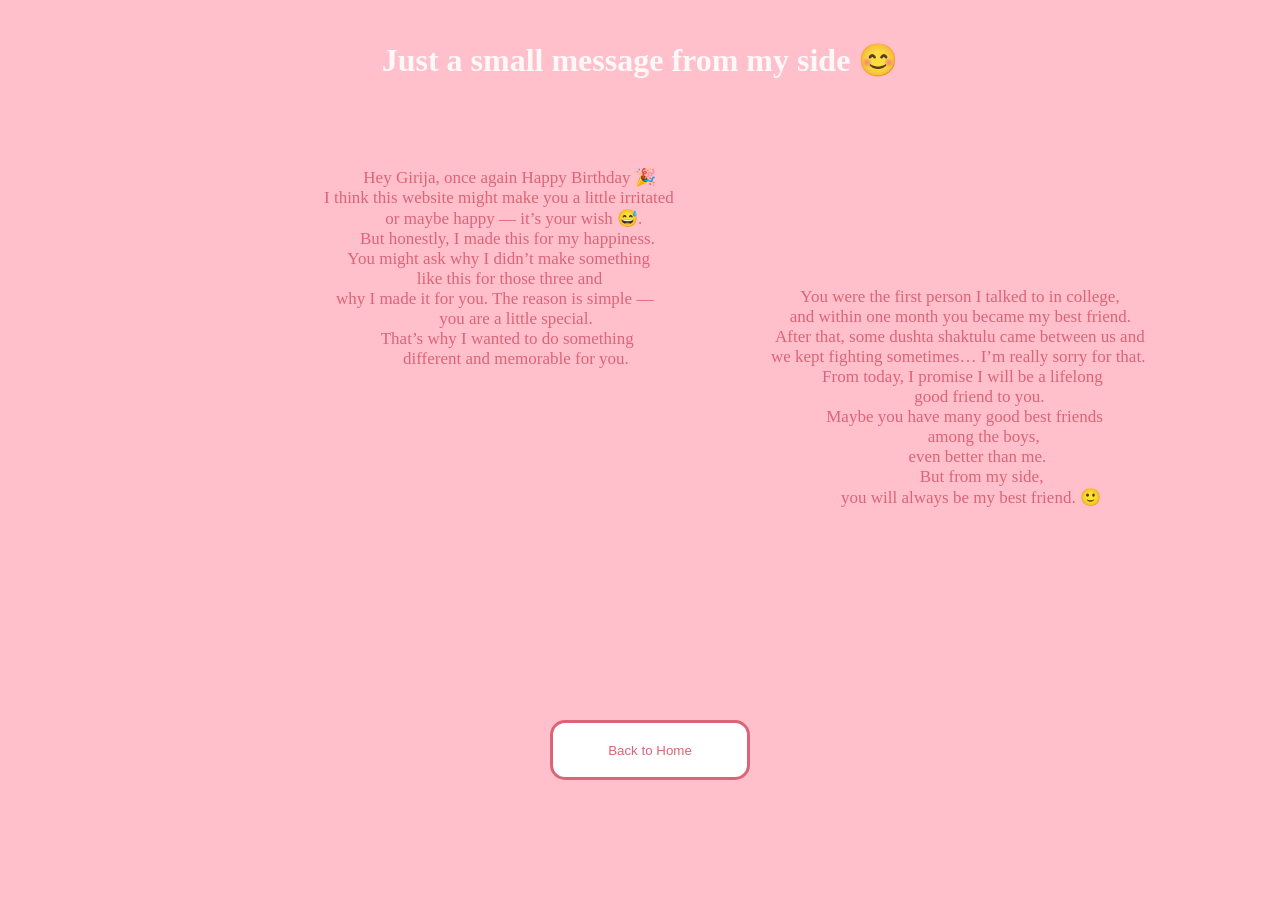
==== msg.html @ 5ae8f044 "Add files via upload" ====
<!DOCTYPE html>
<html lang="en">
<head>
    <meta charset="UTF-8">
    <meta name="viewport" content="width=device-width, initial-scale=1.0">
    <title>Message</title>
    <link rel="stylesheet" href="msg.css">
</head>
<body>
    <div class="msg" style="background-image: url('girija/back3.jpg'); background-size: cover;">
        <h1>Just a small message from my side 😊</h1>
        <div class="butterfly">
           <img src="girija/butterfly.png" class="bb0" height="25px" width="25px">
           <img src="girija/butterfly2.png" class="bb1" height="35px" width="35px">
           <img src="girija/butterfly1.png" class="bb2" height="55px" width="55px">
           <img src="girija/butterfly.png" class="bb3" height="20px" width="20px">
           <img src="girija/butterfly2.png" class="bb4" height="40px" width="40px">
           <img src="girija/butterfly.png" class="bb5" height="20px" width="20px">
           <img src="girija/butterfly.png" class="bb6" height="34px" width="34px">
           <img src="girija/butterfly1.png" class="bb7" height="50px" width="50px">
        </div>
        <a href="http://127.0.0.1:5500/index.html">
          <button> Back to Home</button>
        </a>
        
        <pre class="msg1">
            Hey Girija, once again Happy Birthday 🎉
        I think this website might make you a little irritated 
              or maybe happy — it’s your wish 😅.
           But honestly, I made this for my happiness.
        You might ask why I didn’t make something 
             like this for those three and 
      why I made it for you. The reason is simple — 
               you are a little special.
            That’s why I wanted to do something 
               different and memorable for you.
        </pre>
        <pre class="msg2">
            You were the first person I talked to in college,
             and within one month you became my best friend. 
            After that, some dushta shaktulu came between us and
            we kept fighting sometimes… I’m really sorry for that. 
              From today, I promise I will be a lifelong 
                     good friend to you.
              Maybe you have many good best friends
                        among the boys, 
                    even better than me.
                      But from my side,
                 you will always be my best friend. 🙂
            </pre>
            
    </div> 
</body>
</html>
---- msg.css ----
body{
margin:0;
font-family: Arial, sans-serif;
}

.msg{
background-color:pink;
height:100vh;
display:flex;
flex-direction:column;
justify-content:center;
align-items:center;
text-align:center;
position:relative;
}

h1{
color: rgba(255, 255, 255, 0.879);
position: absolute;
top: 20px;
font-family:'Pacifico', cursive;
}

.msg1{
font-family:'Pacifico', cursive;
color: rgb(220, 100, 120);
position: absolute;
top:150px;
font-size: 17px;
left: 290px;
}

.msg2{
font-family:'Pacifico', cursive;
color: rgb(220, 100, 120);
position: absolute;
top:270px;
font-size: 17px;
left: 720px;
}

.butterfly{
position:absolute;
top:0;
left:0;
width:100%;
height:100%;
pointer-events:none;
z-index:10;
}

.butterfly img{
position:absolute;
}

/* Butterfly Positions */

.bb0{
top:80px;
left:-50px;
animation:flyA 16s linear infinite;
}

.bb1{
top:200px;
left:-80px;
animation:flyB 18s linear infinite;
}

.bb2{
top:350px;
left:-70px;
animation:flyC 20s linear infinite;
}

.bb3{
top:500px;
left:-90px;
animation:flyD 22s linear infinite;
}

.bb4{
top:120px;
left:-90px;
animation:flyE 22s linear infinite;
}

.bb5{
top:420px;
left:-90px;
animation:flyF 22s linear infinite;
}

.bb6{
top:250px;
left:-90px;
animation:flyG 22s linear infinite;
}

.bb7{
top:580px;
left:-90px;
animation:flyI 22s linear infinite;
}

/* Animations */

@keyframes flyA{
0%{transform:translate(0,0) rotate(0deg);}
25%{transform:translate(400px,-150px) rotate(30deg);}
50%{transform:translate(800px,120px) rotate(-20deg);}
75%{transform:translate(1000px,-100px) rotate(40deg);}
100%{transform:translate(1000px,80px) rotate(0deg);}
}

@keyframes flyB{
0%{transform:translate(0,0) rotate(0deg);}
25%{transform:translate(350px,150px) rotate(-30deg);}
50%{transform:translate(700px,-100px) rotate(20deg);}
75%{transform:translate(1000px,100px) rotate(-40deg);}
100%{transform:translate(1000px,-50px) rotate(0deg);}
}

@keyframes flyC{
0%{transform:translate(0,0) rotate(0deg);}
25%{transform:translate(450px,-120px) rotate(30deg);}
50%{transform:translate(850px,140px) rotate(-25deg);}
75%{transform:translate(1000px,-80px) rotate(35deg);}
100%{transform:translate(1000px,60px) rotate(0deg);}
}

@keyframes flyD{
0%{transform:translate(0,0) rotate(0deg);}
25%{transform:translate(420px,160px) rotate(-35deg);}
50%{transform:translate(780px,-140px) rotate(25deg);}
75%{transform:translate(1000px,100px) rotate(-30deg);}
100%{transform:translate(1000px,-70px) rotate(0deg);}
}

@keyframes flyE{
0%{transform:translate(0,0) rotate(0deg);}
25%{transform:translate(350px,150px) rotate(-30deg);}
50%{transform:translate(700px,-100px) rotate(20deg);}
75%{transform:translate(1000px,100px) rotate(-40deg);}
100%{transform:translate(1000px,-50px) rotate(0deg);}
}

@keyframes flyF{
0%{transform:translate(0,0) rotate(0deg);}
25%{transform:translate(350px,150px) rotate(-30deg);}
50%{transform:translate(700px,-100px) rotate(20deg);}
75%{transform:translate(1000px,100px) rotate(-40deg);}
100%{transform:translate(1000px,-50px) rotate(0deg);}
}

@keyframes flyG{
0%{transform:translate(0,0) rotate(0deg);}
25%{transform:translate(450px,-120px) rotate(30deg);}
50%{transform:translate(850px,140px) rotate(-25deg);}
75%{transform:translate(1000px,-80px) rotate(35deg);}
100%{transform:translate(1000px,60px) rotate(0deg);}
}

@keyframes flyI{
0%{transform:translate(0,0) rotate(0deg);}
25%{transform:translate(400px,-150px) rotate(30deg);}
50%{transform:translate(800px,120px) rotate(-20deg);}
75%{transform:translate(1000px,-100px) rotate(40deg);}
100%{transform:translate(1000px,80px) rotate(0deg);}
}
button{
background-color: rgb(255, 255, 255);
color: rgb(220, 100, 120);
border: 3px solid rgb(220, 100, 120);
border-radius: 15px;
height: 60px;
width: 200px;
position: absolute;
top: 80vh;
left: 550px;
}
button:hover{
background-color: rgb(219, 208, 210);   
}
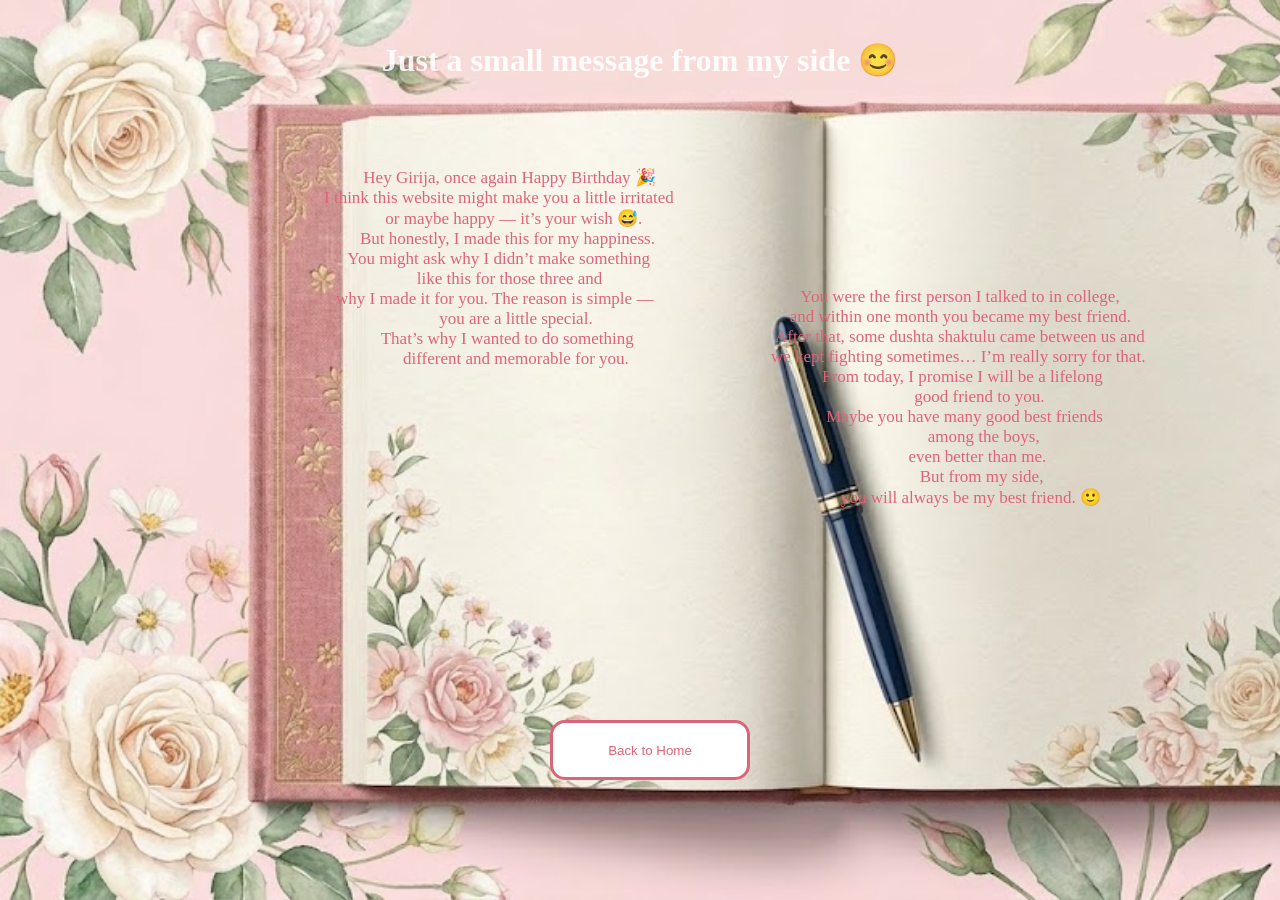
==== commit 015c90b7: "Refactor msg.html to remove HTML entity encoding" ====
--- a/msg.html
+++ b/msg.html
@@ -7,17 +7,17 @@
     <link rel="stylesheet" href="msg.css">
 </head>
 <body>
-    <div class="msg" style="background-image: url('girija/back3.jpg'); background-size: cover;">
+    <div class="msg" style="background-image: url('back3.jpg'); background-size: cover;">
         <h1>Just a small message from my side 😊</h1>
         <div class="butterfly">
-           <img src="girija/butterfly.png" class="bb0" height="25px" width="25px">
-           <img src="girija/butterfly2.png" class="bb1" height="35px" width="35px">
-           <img src="girija/butterfly1.png" class="bb2" height="55px" width="55px">
-           <img src="girija/butterfly.png" class="bb3" height="20px" width="20px">
-           <img src="girija/butterfly2.png" class="bb4" height="40px" width="40px">
-           <img src="girija/butterfly.png" class="bb5" height="20px" width="20px">
-           <img src="girija/butterfly.png" class="bb6" height="34px" width="34px">
-           <img src="girija/butterfly1.png" class="bb7" height="50px" width="50px">
+           <img src="butterfly.png" class="bb0" height="25px" width="25px">
+           <img src="butterfly2.png" class="bb1" height="35px" width="35px">
+           <img src="butterfly1.png" class="bb2" height="55px" width="55px">
+           <img src="butterfly.png" class="bb3" height="20px" width="20px">
+           <img src="butterfly2.png" class="bb4" height="40px" width="40px">
+           <img src="butterfly.png" class="bb5" height="20px" width="20px">
+           <img src="butterfly.png" class="bb6" height="34px" width="34px">
+           <img src="butterfly1.png" class="bb7" height="50px" width="50px">
         </div>
         <a href="http://127.0.0.1:5500/index.html">
           <button> Back to Home</button>
@@ -51,4 +51,4 @@
             
     </div> 
 </body>
-</html>+</html>
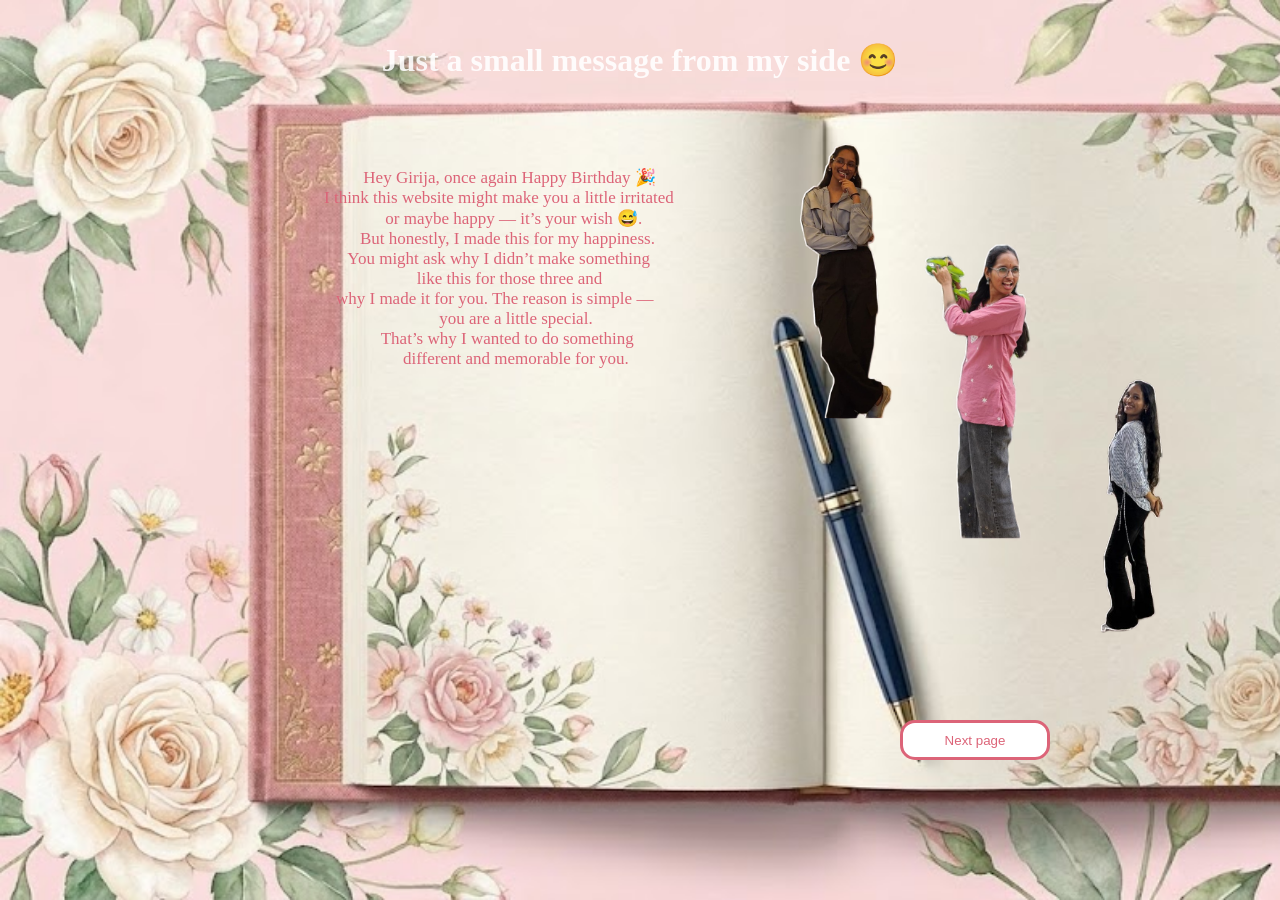
==== commit 802a5c1b: "Revise msg.html with new content and stickers Updated the message layout and added stickers." ====
--- a/msg.html
+++ b/msg.html
@@ -9,6 +9,11 @@
 <body>
     <div class="msg" style="background-image: url('back3.jpg'); background-size: cover;">
         <h1>Just a small message from my side 😊</h1>
+        <div class="stickers">
+         <img src="st1.png" alt="Sticker 1" class="s1" height="300" >
+         <img src="st5.png" alt="Sticker 1" class="s2" height="300" >
+         <img src="st2.png" alt="Sticker 1" class="s3" height="400" >
+        </div>
         <div class="butterfly">
            <img src="butterfly.png" class="bb0" height="25px" width="25px">
            <img src="butterfly2.png" class="bb1" height="35px" width="35px">
@@ -19,8 +24,9 @@
            <img src="butterfly.png" class="bb6" height="34px" width="34px">
            <img src="butterfly1.png" class="bb7" height="50px" width="50px">
         </div>
-        <a href="http://127.0.0.1:5500/index.html">
-          <button> Back to Home</button>
+        
+        <a href="msg2.html">
+          <button class="nextpage"> Next page</button>
         </a>
         
         <pre class="msg1">
@@ -35,19 +41,6 @@
             That’s why I wanted to do something 
                different and memorable for you.
         </pre>
-        <pre class="msg2">
-            You were the first person I talked to in college,
-             and within one month you became my best friend. 
-            After that, some dushta shaktulu came between us and
-            we kept fighting sometimes… I’m really sorry for that. 
-              From today, I promise I will be a lifelong 
-                     good friend to you.
-              Maybe you have many good best friends
-                        among the boys, 
-                    even better than me.
-                      But from my side,
-                 you will always be my best friend. 🙂
-            </pre>
             
     </div> 
 </body>
--- a/msg.css
+++ b/msg.css
@@ -30,14 +30,6 @@
 left: 290px;
 }
 
-.msg2{
-font-family:'Pacifico', cursive;
-color: rgb(220, 100, 120);
-position: absolute;
-top:270px;
-font-size: 17px;
-left: 720px;
-}
 
 .butterfly{
 position:absolute;
@@ -52,8 +44,22 @@
 .butterfly img{
 position:absolute;
 }
-
-/* Butterfly Positions */
+.s1{
+    position: absolute;
+    top: 120px;
+    left: 790px;
+}
+.s2{
+    position: absolute;
+    top: 240px;
+    left: 920px;
+}
+.s3{
+    position: absolute;
+    top: 280px;
+    left: 1020px;
+}
+
 
 .bb0{
 top:80px;
@@ -173,12 +179,74 @@
 color: rgb(220, 100, 120);
 border: 3px solid rgb(220, 100, 120);
 border-radius: 15px;
-height: 60px;
-width: 200px;
+height: 40px;
+width: 150px;
 position: absolute;
 top: 80vh;
-left: 550px;
+left: 900px;
 }
 button:hover{
 background-color: rgb(219, 208, 210);   
-}+}
+
+@media (max-width:740px){
+
+html,body{
+margin:0;
+padding:0;
+overflow-x:hidden;
+}
+
+.msg{
+min-height:100vh;
+height:auto;
+width:100%;
+background-size:cover;
+background-position:center;
+background-repeat:no-repeat;
+padding-bottom:40px;
+}
+
+.msg{
+background-size:cover;
+background-position:center;
+padding:20px;
+}
+
+h1{
+font-size:20px;
+top:30px;
+text-align:center;
+}
+.msg1{
+top:120px;
+left:35%;
+transform:translateX(-50%);
+width:80%;
+font-size:13px;
+text-align:center;
+line-height:1.6;
+}
+
+
+button{
+top:98vh;
+left:45%;
+transform:translateX(-50%);
+width:170px;
+height:50px;
+}
+
+.butterfly img{
+width:25px;
+}
+.bb0{top:70px;}
+.bb1{top:200px;}
+.bb2{top:165px;}
+.bb3{top:160px;}
+.bb4{top:120px;}
+.bb5{top:170px;}
+.bb6{top:240px;}
+.bb7{top:280px;}
+
+}
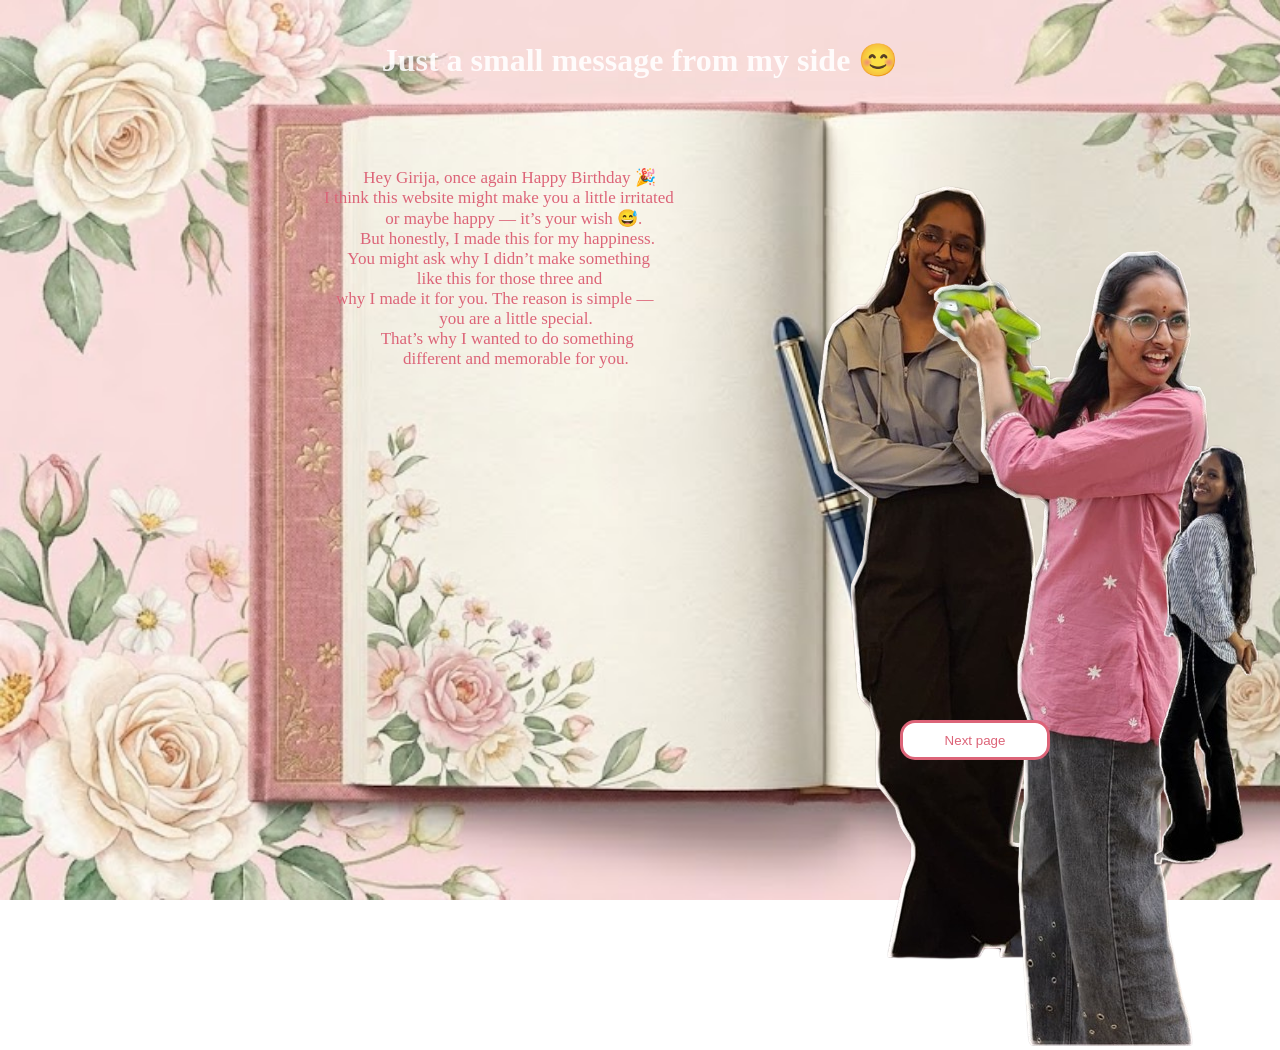
==== commit c9767b3b: "Update msg.html" ====
--- a/msg.html
+++ b/msg.html
@@ -8,11 +8,13 @@
 </head>
 <body>
     <div class="msg" style="background-image: url('back3.jpg'); background-size: cover;">
+        <div class="bg" style="background-image: url('back4.jpg'); background-size: cover;">
+        </div>
         <h1>Just a small message from my side 😊</h1>
         <div class="stickers">
-         <img src="st1.png" alt="Sticker 1" class="s1" height="300" >
-         <img src="st5.png" alt="Sticker 1" class="s2" height="300" >
-         <img src="st2.png" alt="Sticker 1" class="s3" height="400" >
+         <img src="st1.png" alt="Sticker 1" class="s1"  >
+         <img src="st5.png" alt="Sticker 1" class="s2"  >
+         <img src="st2.png" alt="Sticker 1" class="s3"  >
         </div>
         <div class="butterfly">
            <img src="butterfly.png" class="bb0" height="25px" width="25px">
@@ -41,6 +43,7 @@
             That’s why I wanted to do something 
                different and memorable for you.
         </pre>
+        
             
     </div> 
 </body>
